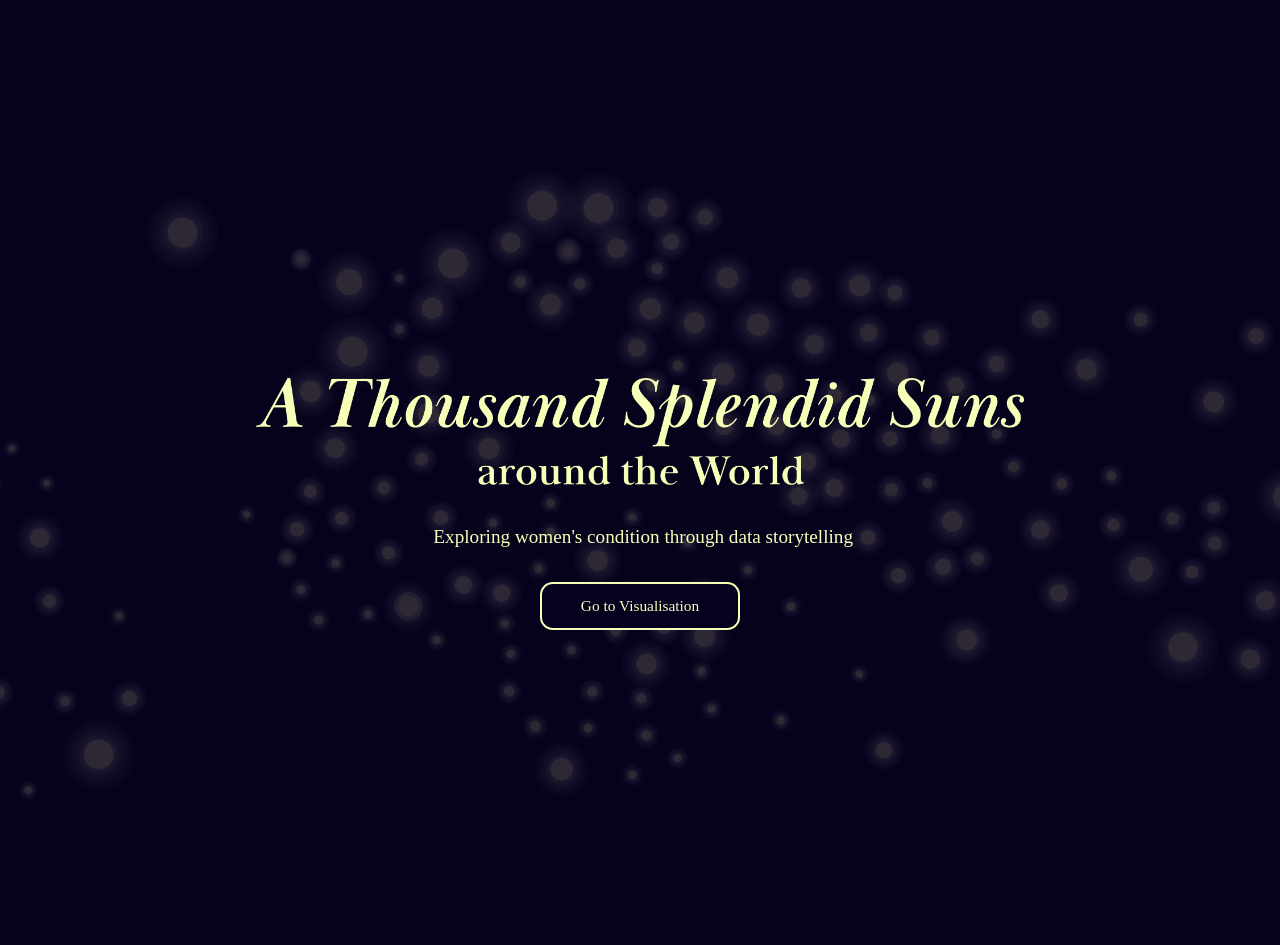
==== index.html @ 51a5503b "caricamneto cartelle di progetto sulla repository" ====
<!--File HTML che definisce il contenuto da visualizzare dell'index-->

<!DOCTYPE html>
<html lang="en">
  <head>
    <meta charset="UTF-8">
    <meta name="viewport" content="width=device-width, initial-scale=1.0">
    <title>A Thousand Splendid Suns</title>
    <link rel="stylesheet" href="index.css">
  </head>

  <body class="home">
    <div class="overlay"></div>
    <div class="home-container">
      <img src="logo/logoindex.png" alt="Logo" class="logo"> 
      <div class="subtitle">Exploring women's condition through data storytelling</div>
      <button class="btn" onclick="redirectToVisualisation()">Go to Visualisation</button> <!--bottone per aprire la pagina "visualisation"-->
    </div>
  

    <script>
      //script per animazione effetto zoom una volta cliccato il bottone
      function redirectToVisualisation() {
        document.body.classList.add("zoom-animation");
        document.querySelector('.home-container').classList.add("hide-elements");

        setTimeout(function() {
          window.location.href = 'visualisation/visualisation.html';
        }, 1000);
      }
    </script>
  </body>
</html>
---- index.css ----
/* File CSS che definisce lo stile degli elementi da visualizzare all'interno dell'index */

.overlay {
  position: fixed;
  top: 0;
  left: 0;
  width: 160%;
  height: 160%;
  background-color: rgba(6, 1, 30, 0.83);
  z-index: -1;
  pointer-events: none;
}

body.home {
  background-image: url('logo/indexsfondo.jpg'); /* immagine di sfondo */
  background-size: cover;
  background-position: center;
  background-repeat: no-repeat;
  color: #F8FFB8;
  display: flex;
  flex-direction: column;
  justify-content: center;
  align-items: center;
  height: 100vh;
  margin: 0;
  padding-top: 5vh;
  overflow: hidden;
}

.home-container {
  display: flex;
  flex-direction: column;
  align-items: center;
  justify-content: center;
  text-align: center;
  width: 100%;
  margin-top: 2vh;
}

.logo {
  width: 60%;
  height: auto;
  margin-bottom: 0.5vh;
}

.subtitle {
  font-size: 1.5vw;
  color: #F8FFB8;
  padding-bottom: 1vh;
  margin-left: 0.5vw;
  font-weight: 300;
  text-align: center;
  padding-top: 4vh;
}

button {
  background-color: #06011E;
  color: #F8FFB8;
  border: 0.2vw solid #F8FFB8; 
  border-radius: 1vw;
  padding: 1vw 3vw;
  font-size: 1.2vw; 
  cursor: pointer;
  transition: transform 0.3s ease, box-shadow 0.3s ease;
  margin-top: 2vw;
  display: block;
  margin-left: auto;
  margin-right: auto;
  font-family: 'LibreBaskerville Regular', serif;
}

button:hover {
  transform: scale(1.1);
  box-shadow: 0 0 1vw #F8FFB8;
}

button:active {
  box-shadow: 0 0 1.5vw #F8FFB8;
  transform: scale(1.05);
}

/* Animazione zoom e opacità */
@keyframes zoomAndFade {
  0% {
    background-size: 140%; 
    opacity: 1;
  }
  100% {
    background-size: 3000%;
    opacity: 0.2;
  }
}

body.zoom-animation {
  animation: zoomAndFade 1s ease-in-out forwards;
}

.hide-elements {
  opacity: 0;
  transition: opacity 1s ease-in-out;
}

/* Stili per dispositivi mobili */
@media screen and (max-width: 480px) {
  body.home {
    padding-top: 3vh;
    background-size: cover;
    background-position: center;
  }

  .home-container {
    margin-top: 1vh;
    width: 90%;
    padding: 0 5%;
  }

  .logo {
    width: 80%; /* Ridurre la dimensione del logo */
    margin-bottom: 2vh;
  }

  .subtitle {
    font-size: 5vw; /* Adattare la dimensione del testo */
    padding-top: 2vh;
    padding-bottom: 2vh;
  }

  button {
    padding: 4vw 6vw; /* Bottoni più grandi su schermi piccoli */
    font-size: 5vw;
    border-radius: 2vw;
    margin-top: 4vh;
  }
}
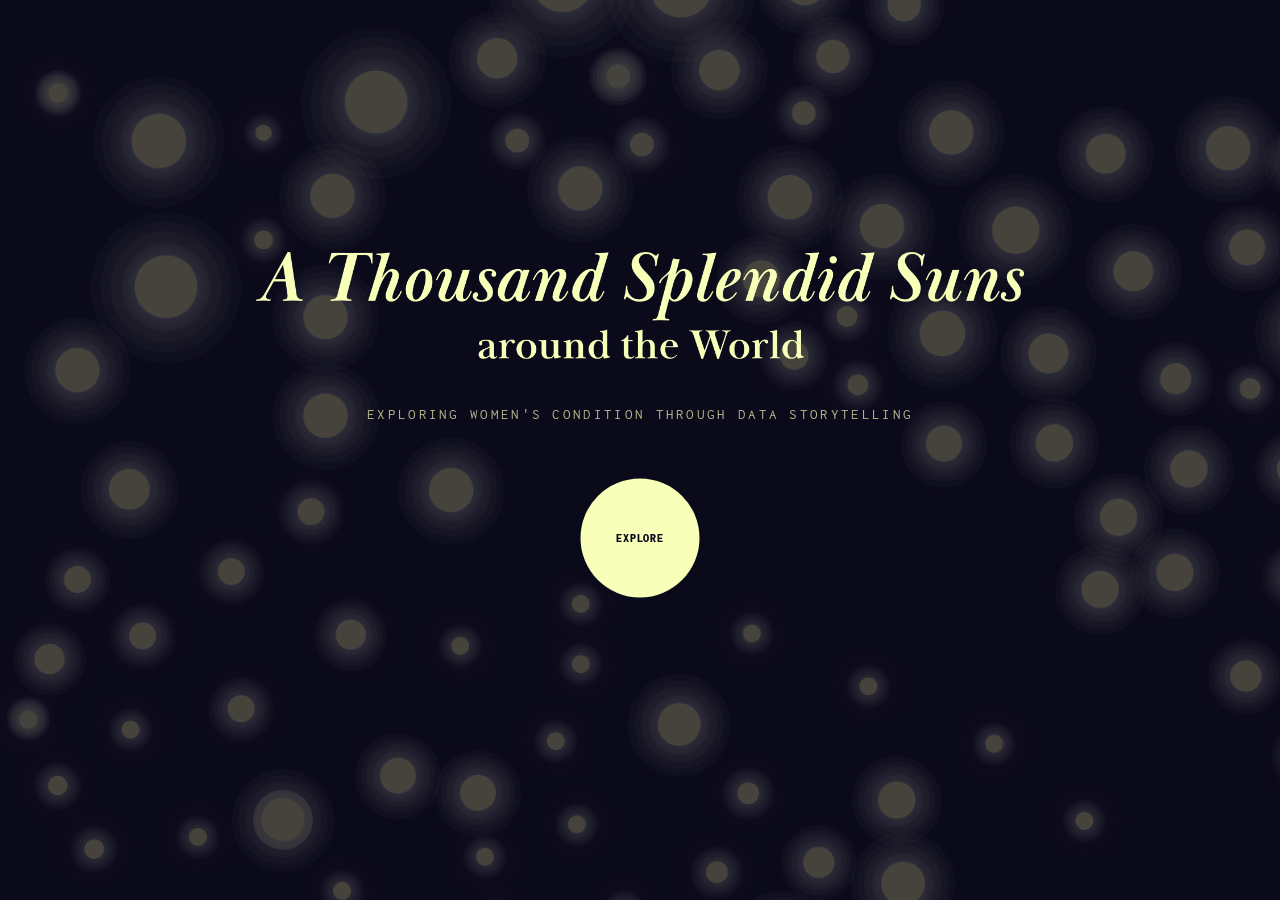
==== commit 804b3bb2: "sito sistemato sono state apportate le modifiche necessarie per sistemare i problemi maggiormente ev" ====
--- a/index.html
+++ b/index.html
@@ -1,46 +1,39 @@
-<!--File HTML che definisce il contenuto da visualizzare dell'index-->
-
 <!DOCTYPE html>
 <html lang="en">
-  <head>
-    <meta charset="UTF-8">
-    <meta name="viewport" content="width=device-width, initial-scale=1.0">
-    <title>A Thousand Splendid Suns</title>
-    <link rel="stylesheet" href="index.css">
-  </head>
+<head>
+  <meta charset="UTF-8">
+  <meta name="viewport" content="width=device-width, initial-scale=1.0">
+  <title>A Thousand Splendid Suns</title>
+  <link rel="stylesheet" href="index.css">
+  <link href="https://fonts.googleapis.com/css2?family=Inconsolata:wght@400;700;900&display=swap" rel="stylesheet">
+</head>
+<body class="home">
 
-  <body class="home">
-    <div class="overlay"></div>
+  <div class="background-container"></div>
+  <div class="body-overlay"></div>
+
+  <div class="main-content">
     <div class="home-container">
-      <img src="logo/logoindex.png" alt="Logo" class="logo"> 
-      <div class="subtitle">Exploring women's condition through data storytelling</div>
-      <button class="btn" onclick="redirectToVisualisation()">Go to Visualisation</button> <!--bottone per aprire la pagina "visualisation"-->
+      <img src="logo/logoindex.png" alt="Logo" class="logo">
+      
+      <div class="subtitle-container">
+        <div class="subtitle">Exploring women's condition through data storytelling</div>
+      </div>
+      
+      <div class="btn-wrapper">
+        <button class="btn" onclick="redirectToVisualisation()"><span>EXPLORE</span></button>
+      </div>
     </div>
-  
+  </div>
 
-    <script>
-      //script per animazione effetto zoom una volta cliccato il bottone
-      function redirectToVisualisation() {
-        document.body.classList.add("zoom-animation");
-        document.querySelector('.home-container').classList.add("hide-elements");
+  <script>
+    function redirectToVisualisation() {
+      document.body.classList.add('transitioning');
+      setTimeout(() => {
+        window.location.href = 'visualisation/visualisation.html';
+      }, 2000);
+    }
+  </script>
 
-        setTimeout(function() {
-          window.location.href = 'visualisation/visualisation.html';
-        }, 1000);
-      }
-    </script>
-  </body>
-</html>
-
-
-
-
-
-
-
-
-
-
-
-
-
+</body>
+</html>
--- a/index.css
+++ b/index.css
@@ -1,134 +1,168 @@
-/* File CSS che definisce lo stile degli elementi da visualizzare all'interno dell'index */
-
-.overlay {
-  position: fixed;
-  top: 0;
-  left: 0;
-  width: 160%;
-  height: 160%;
-  background-color: rgba(6, 1, 30, 0.83);
-  z-index: -1;
-  pointer-events: none;
+/* ================= BASE ================= */
+body.home {
+    margin: 0;
+    padding: 0;
+    overflow: hidden;
+    font-family: 'Inconsolata', monospace;
+    color: #F8FFB8;
+    display: flex;
+    justify-content: center;
+    align-items: flex-start;
+    min-height: 100vh;
+    background-color: #06011E;
+    transition: background-color 2.5s ease-in-out;
 }
 
-body.home {
-  background-image: url('logo/indexsfondo.jpg'); /* immagine di sfondo */
-  background-size: cover;
-  background-position: center;
-  background-repeat: no-repeat;
-  color: #F8FFB8;
-  display: flex;
-  flex-direction: column;
-  justify-content: center;
-  align-items: center;
-  height: 100vh;
-  margin: 0;
-  padding-top: 5vh;
-  overflow: hidden;
+.background-container {
+    position: fixed;
+    top: -50%; left: -50%;
+    width: 220%; height: 220%;
+    background-image: url('logo/indexsfondo.jpg');
+    background-size: cover;
+    background-position: center;
+    z-index: -2;
+    animation: driftBG 300s linear infinite;
+    transition: opacity 2.5s ease-in-out, filter 2.5s ease-in-out;
 }
 
+@keyframes driftBG {
+    0% { transform: translate(0%, 0%); }
+    25% { transform: translate(6%, 3%); }
+    50% { transform: translate(0%, 8%); }
+    75% { transform: translate(-5%, 4%); }
+    100% { transform: translate(0%, 0%); }
+}
+
+.body-overlay {
+    position: fixed;
+    inset: 0;
+    background-color: rgba(11, 10, 27, 0.75);
+    z-index: -1;
+    transition: background-color 2.5s ease-in-out;
+}
+
+/* ================= CONTAINER CENTRALE ================= */
 .home-container {
-  display: flex;
-  flex-direction: column;
-  align-items: center;
-  justify-content: center;
-  text-align: center;
-  width: 100%;
-  margin-top: 2vh;
+    position: relative;
+    z-index: 1;
+    display: flex;
+    flex-direction: column;
+    align-items: center;
+    text-align: center;
+    width: 100%;
+    /* Ridotto leggermente il padding top per accomodare il logo più grande */
+    padding-top: 28vh; 
+    transition: opacity 2s ease-in-out, filter 2.5s ease-in-out, transform 2s ease-in-out;
 }
 
 .logo {
-  width: 60%;
-  height: auto;
-  margin-bottom: 0.5vh;
+    /* MODIFICA: Logo più grande (65% della larghezza schermo, max 850px) */
+    width: clamp(500px, 60vw, 850px);
+    height: auto;
+    margin-bottom: 5vh; 
+    display: block;
+}
+
+.subtitle-container {
+    margin-bottom: 5vh; 
+    height: 1.5vw;
+    display: flex;
+    align-items: center;
+    justify-content: center;
 }
 
 .subtitle {
-  font-size: 1.5vw;
-  color: #F8FFB8;
-  padding-bottom: 1vh;
-  margin-left: 0.5vw;
-  font-weight: 300;
-  text-align: center;
-  padding-top: 4vh;
+    font-size: 1.2vw;
+    text-transform: uppercase;
+    letter-spacing: 0.15em;
+    opacity: 0;
+    white-space: nowrap;
+    transform: scaleX(1.1);
+    will-change: transform, opacity;
+    animation: revealText 2.5s ease-out forwards 0.5s;
 }
 
-button {
-  background-color: #06011E;
-  color: #F8FFB8;
-  border: 0.2vw solid #F8FFB8; 
-  border-radius: 1vw;
-  padding: 1vw 3vw;
-  font-size: 1.2vw; 
-  cursor: pointer;
-  transition: transform 0.3s ease, box-shadow 0.3s ease;
-  margin-top: 2vw;
-  display: block;
-  margin-left: auto;
-  margin-right: auto;
-  font-family: 'LibreBaskerville Regular', serif;
+@keyframes revealText {
+    from { opacity: 0; transform: scaleX(1.3); }
+    to { opacity: 0.7; transform: scaleX(1); }
 }
 
-button:hover {
-  transform: scale(1.1);
-  box-shadow: 0 0 1vw #F8FFB8;
+/* ================= BOTTONE ================= */
+.btn-wrapper {
+    display: flex;
+    justify-content: center;
+    align-items: center;
 }
 
-button:active {
-  box-shadow: 0 0 1.5vw #F8FFB8;
-  transform: scale(1.05);
+button.btn {
+    position: relative;
+    width: 140px;
+    height: 140px;
+    border: none;
+    outline: none;
+    cursor: pointer;
+    display: flex;
+    align-items: center;
+    justify-content: center;
+    border-radius: 50%;
+    color: #0B0A1B;
+    background-color: #F8FFB8;
+    transform: scale(0.85);
+    animation: idlePulse 3s infinite ease-in-out;
+    transition: all 0.6s cubic-bezier(0.25, 1, 0.5, 1);
 }
 
-/* Animazione zoom e opacità */
-@keyframes zoomAndFade {
-  0% {
-    background-size: 140%; 
-    opacity: 1;
-  }
-  100% {
-    background-size: 3000%;
-    opacity: 0.2;
-  }
+button.btn span {
+    font-family: 'Inconsolata', monospace;
+    font-size: 14px;
+    font-weight: 900;
+    letter-spacing: 1px;
+    text-transform: uppercase;
 }
 
-body.zoom-animation {
-  animation: zoomAndFade 1s ease-in-out forwards;
+button.btn:hover {
+    animation: none;
+    background-color: #F8FFB8;
+    transform: scale(1);
+    box-shadow:
+        0 0 30px rgba(248, 255, 184, 0.6),
+        0 0 60px rgba(248, 255, 184, 0.4),
+        0 0 100px rgba(248, 255, 184, 0.2);
 }
 
-.hide-elements {
-  opacity: 0;
-  transition: opacity 1s ease-in-out;
+@keyframes idlePulse {
+    0%, 100% { background-color: rgba(248, 255, 184, 0.45); transform: scale(0.85); }
+    50% { background-color: rgba(248, 255, 184, 0.85); transform: scale(0.9); }
 }
 
-/* Stili per dispositivi mobili */
+/* ================= TRANSIZIONE DI USCITA ================= */
+body.home.transitioning .background-container {
+    opacity: 0;
+    filter: blur(80px);
+}
+
+body.home.transitioning .home-container {
+    opacity: 0;
+    filter: blur(30px);
+    transform: scale(0.95);
+}
+
+body.home.transitioning .body-overlay {
+    background-color: #0B0A1B;
+}
+
+/* ================= RESPONSIVE ================= */
+@media screen and (max-width: 768px) {
+    .home-container { padding-top: 30vh; }
+    /* MODIFICA: Logo al 90% della larghezza sui tablet */
+    .logo { width: 90%; margin-bottom: 4vh; }
+    .subtitle-container { height: 4vw; margin-bottom: 4vh; }
+    .subtitle { font-size: 3.5vw; }
+}
+
 @media screen and (max-width: 480px) {
-  body.home {
-    padding-top: 3vh;
-    background-size: cover;
-    background-position: center;
-  }
-
-  .home-container {
-    margin-top: 1vh;
-    width: 90%;
-    padding: 0 5%;
-  }
-
-  .logo {
-    width: 80%; /* Ridurre la dimensione del logo */
-    margin-bottom: 2vh;
-  }
-
-  .subtitle {
-    font-size: 5vw; /* Adattare la dimensione del testo */
-    padding-top: 2vh;
-    padding-bottom: 2vh;
-  }
-
-  button {
-    padding: 4vw 6vw; /* Bottoni più grandi su schermi piccoli */
-    font-size: 5vw;
-    border-radius: 2vw;
-    margin-top: 4vh;
-  }
-}
+    /* MODIFICA: Logo ancora più presente su mobile */
+    .logo { width: 95%; }
+    .subtitle { font-size: 4vw; letter-spacing: 0.1em; }
+    button.btn { width: 120px; height: 120px; }
+}
